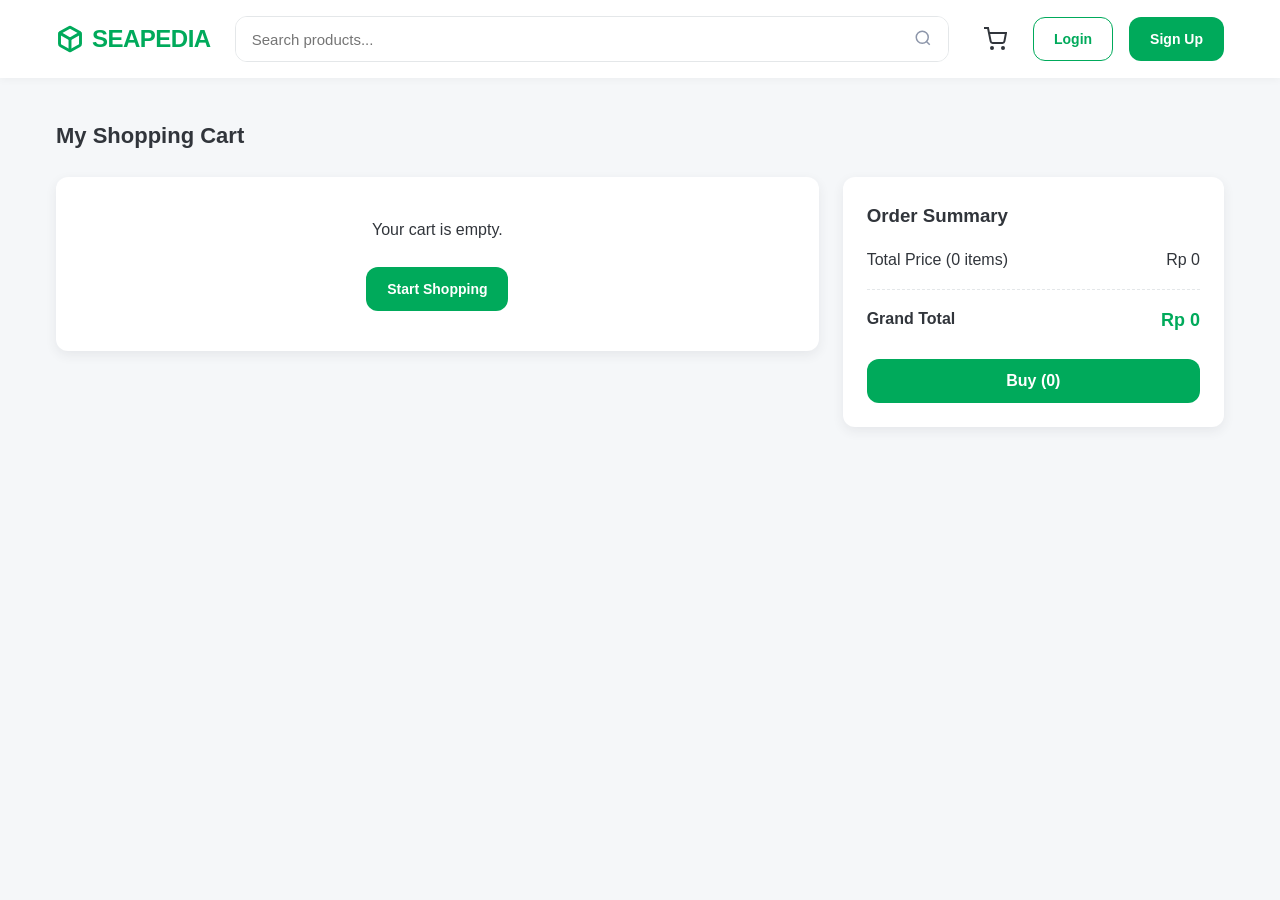
==== cart.html @ 8e96578d "Complete SEAPEDIA Ecommerce Website Implementation" ====
<!DOCTYPE html>
<html lang="en">
<head>
    <meta charset="UTF-8">
    <meta name="viewport" content="width=device-width, initial-scale=1.0">
    <title>Shopping Cart - SEAPEDIA</title>
    <link rel="stylesheet" href="css/style.css">
    <link rel="stylesheet" href="css/cart.css">
</head>
<body>
    <nav class="navbar">
        <div class="container nav-container">
            <a href="index.html" class="navbar-brand">
                <svg width="28" height="28" viewBox="0 0 24 24" fill="none" stroke="currentColor" stroke-width="2.5" stroke-linecap="round" stroke-linejoin="round"><path d="M21 16V8a2 2 0 0 0-1-1.73l-7-4a2 2 0 0 0-2 0l-7 4A2 2 0 0 0 3 8v8a2 2 0 0 0 1 1.73l7 4a2 2 0 0 0 2 0l7-4A2 2 0 0 0 21 16z"></path><polyline points="3.27 6.96 12 12.01 20.73 6.96"></polyline><line x1="12" y1="22.08" x2="12" y2="12"></line></svg>
                SEAPEDIA
            </a>
            <div class="search-bar">
                <input type="text" placeholder="Search products...">
                <button><svg width="18" height="18" viewBox="0 0 24 24" fill="none" stroke="currentColor" stroke-width="2"><circle cx="11" cy="11" r="8"></circle><line x1="21" y1="21" x2="16.65" y2="16.65"></line></svg></button>
            </div>
            <div class="nav-actions" id="nav-links">
                <button class="btn btn-outline" data-href="index.html">Back to Home</button>
            </div>
        </div>
    </nav>

    <main class="container" style="margin-top: 40px; margin-bottom: 40px;">
        <h1 class="section-title mb-4">My Shopping Cart</h1>
        
        <div class="cart-container">
            <!-- Cart Items List -->
            <div id="cart-items-container">
                <!-- Injected dynamically by cart.js -->
            </div>

            <!-- Cart Summary -->
            <div class="cart-summary">
                <h3 style="margin-bottom: 16px;">Order Summary</h3>
                <div class="flex justify-between mb-2">
                    <span class="text-muted" id="summary-items-text">Total Price (0 items)</span>
                    <span id="summary-price-text">Rp 0</span>
                </div>
                <hr style="border:none; border-top:1px dashed var(--border-color); margin: 16px 0;">
                <div class="flex justify-between mb-4">
                    <span style="font-weight:800;">Grand Total</span>
                    <span style="font-weight:800; font-size:18px; color:var(--primary-color);" id="grand-total-text">Rp 0</span>
                </div>
                
                <button class="btn btn-primary" style="width: 100%; font-size: 16px;" id="checkout-btn" data-href="checkout.html">Proceed to Checkout</button>
            </div>
        </div>
    </main>

    <script src="js/style.js"></script>
    <script src="js/cart.js"></script>
</body>
</html>
---- css/style.css ----
:root {
  --primary-color: #00aa5b; /* Tokopedia-like Green */
  --primary-hover: #008f4c;
  --primary-active: #007a41;
  --secondary-color: #e8f5e9;
  --background-light: #f5f7f9;
  --background-white: #ffffff;
  --text-dark: #31353b;
  --text-light: #ffffff;
  --text-muted: #8d96aa;
  --border-color: #e4e7e9;
  --border-radius: 12px;
  --transition: all 0.25s cubic-bezier(0.4, 0, 0.2, 1);
  --box-shadow: 0 4px 12px rgba(49,53,59,0.08);
  --box-shadow-hover: 0 8px 24px rgba(49,53,59,0.12);
  --focus-ring: 0 0 0 4px rgba(0, 170, 91, 0.2);
}

* {
  margin: 0;
  padding: 0;
  box-sizing: border-box;
  font-family: 'Inter', -apple-system, BlinkMacSystemFont, 'Segoe UI', Roboto, Helvetica, Arial, sans-serif;
  -webkit-font-smoothing: antialiased;
}

body {
  background-color: var(--background-light);
  color: var(--text-dark);
  line-height: 1.6;
  min-height: 100vh;
  display: flex;
  flex-direction: column;
}

a {
  color: var(--primary-color);
  text-decoration: none;
  transition: var(--transition);
}
a:hover {
  color: var(--primary-hover);
}
a:focus-visible {
  outline: none;
  border-radius: 4px;
  box-shadow: var(--focus-ring);
}

/* Utilities */
.container {
  width: 100%;
  max-width: 1200px;
  margin: 0 auto;
  padding: 0 16px;
}
.flex { display: flex; }
.align-center { align-items: center; }
.justify-between { justify-content: space-between; }
.gap-2 { gap: 8px; }
.gap-3 { gap: 16px; }
.mt-3 { margin-top: 16px; }
.mt-4 { margin-top: 24px; }
.mb-2 { margin-bottom: 8px; }
.mb-4 { margin-bottom: 24px; }

/* Main Navbar - HCI: High visibility, easy reach */
.navbar {
  background: var(--background-white);
  padding: 16px 0;
  position: sticky;
  top: 0;
  z-index: 1000;
  box-shadow: 0 2px 8px rgba(0,0,0,0.04);
}

.nav-container {
  display: flex;
  align-items: center;
  gap: 24px;
}

.navbar-brand {
  font-size: 24px;
  font-weight: 800;
  color: var(--primary-color);
  display: flex;
  align-items: center;
  gap: 8px;
  letter-spacing: -0.5px;
  transition: transform 0.2s;
}
.navbar-brand:hover {
  transform: scale(1.02);
}

/* HCI: Large touch target, clear affordance */
.search-bar {
  flex-grow: 1;
  display: flex;
  align-items: center;
  border: 1.5px solid var(--border-color);
  border-radius: 12px;
  overflow: hidden;
  background: var(--background-white);
  transition: var(--transition);
}
.search-bar:focus-within {
  border-color: var(--primary-color);
  box-shadow: var(--focus-ring);
}

.search-bar input {
  flex-grow: 1;
  padding: 12px 16px;
  border: none;
  outline: none;
  font-size: 15px;
  min-height: 44px; /* Touch target size */
}

.search-bar button {
  background: var(--background-white);
  border: none;
  padding: 0 16px;
  height: 44px;
  cursor: pointer;
  color: var(--text-muted);
  transition: var(--transition);
}
.search-bar button:hover {
  color: var(--primary-color);
  background: var(--secondary-color);
}

.nav-actions {
  display: flex;
  align-items: center;
  gap: 16px;
}

/* HCI: Interactive Cart with clear feedback */
.cart-icon {
  position: relative;
  font-size: 20px;
  color: var(--text-dark);
  cursor: pointer;
  padding: 8px;
  border-radius: 50%;
  transition: var(--transition);
  display: flex;
  align-items: center;
  justify-content: center;
  height: 44px;
  width: 44px;
}
.cart-icon:hover {
  background: var(--secondary-color);
  color: var(--primary-color);
}

.cart-badge {
  position: absolute;
  top: 4px;
  right: 2px;
  background: #ef144a;
  color: white;
  font-size: 10px;
  font-weight: bold;
  min-width: 18px;
  height: 18px;
  display: flex;
  align-items: center;
  justify-content: center;
  border-radius: 9px;
  border: 2px solid white;
}

/* Buttons - HCI: Clear states, large enough to tap */
.btn {
  padding: 10px 20px;
  border-radius: var(--border-radius);
  border: 1.5px solid transparent;
  cursor: pointer;
  font-weight: 600;
  font-size: 14px;
  transition: var(--transition);
  display: inline-flex;
  align-items: center;
  justify-content: center;
  min-height: 44px; /* HCI touch target */
}
.btn:focus-visible {
  outline: none;
  box-shadow: var(--focus-ring);
}
.btn:active {
  transform: scale(0.97);
}
.btn-primary {
  background-color: var(--primary-color);
  color: var(--text-light);
}
.btn-primary:hover {
  background-color: var(--primary-hover);
  box-shadow: 0 4px 12px rgba(0, 170, 91, 0.2);
}
.btn-primary:active {
  background-color: var(--primary-active);
}
.btn-outline {
  background-color: transparent;
  color: var(--primary-color);
  border-color: var(--primary-color);
}
.btn-outline:hover {
  background-color: var(--secondary-color);
}

/* Category Nav - HCI: Horizontal scroll on mobile */
.category-nav {
  background: var(--background-white);
  padding: 16px 0;
  border-bottom: 1px solid var(--border-color);
  margin-bottom: 24px;
  box-shadow: 0 1px 3px rgba(0,0,0,0.02);
}
.category-list {
  display: flex;
  gap: 24px;
  list-style: none;
  font-size: 14px;
  font-weight: 500;
  color: var(--text-muted);
  overflow-x: auto;
  -webkit-overflow-scrolling: touch; /* smooth scroll on iOS */
  scrollbar-width: none; /* hide scrollbar firefox */
}
.category-list::-webkit-scrollbar { display: none; }
.category-list li {
  white-space: nowrap;
}
.category-list li a {
  color: var(--text-muted);
  padding: 8px 12px;
  border-radius: 20px;
  transition: var(--transition);
}
.category-list li a:hover, .category-list li a:focus-visible {
  background: var(--secondary-color);
  color: var(--primary-color);
}

/* Promo Banners */
.promo-banner {
  background: linear-gradient(135deg, #00aa5b 0%, #007a41 100%);
  border-radius: 16px;
  height: auto;
  min-height: 250px;
  display: flex;
  align-items: center;
  padding: 40px;
  color: white;
  margin-bottom: 32px;
  box-shadow: 0 8px 20px rgba(0, 170, 91, 0.2);
  position: relative;
  overflow: hidden;
}
.promo-banner::after {
  content: '';
  position: absolute;
  top: 0; right: 0; bottom: 0; left: 0;
  background: url('data:image/svg+xml;utf8,<svg width="100" height="100" viewBox="0 0 100 100" xmlns="http://www.w3.org/2000/svg"><circle cx="50" cy="50" r="40" fill="rgba(255,255,255,0.05)"/></svg>') repeat;
  background-size: 200px;
  opacity: 0.5;
  pointer-events: none;
}
.promo-banner > div {
  position: relative;
  z-index: 1;
}
.promo-banner h2 { font-size: 36px; margin-bottom: 12px; font-weight: 800; letter-spacing: -0.5px;}
.promo-banner p { font-size: 18px; opacity: 0.9; }

/* Product Grid */
.section-title {
  font-size: 22px;
  font-weight: 800;
  margin-bottom: 16px;
  color: var(--text-dark);
}

.product-grid {
  display: grid;
  grid-template-columns: repeat(auto-fill, minmax(200px, 1fr));
  gap: 20px;
}

/* Product Card - HCI: Elevation on hover, clear click target */
.product-card {
  background: var(--background-white);
  border-radius: var(--border-radius);
  box-shadow: var(--box-shadow);
  overflow: hidden;
  transition: var(--transition);
  cursor: pointer;
  display: flex;
  flex-direction: column;
  border: 1px solid transparent;
  position: relative;
}
.product-card:hover, .product-card:focus-within {
  box-shadow: var(--box-shadow-hover);
  transform: translateY(-4px);
  border-color: var(--border-color);
}
.product-card:active {
  transform: translateY(-2px);
}
.product-image {
  width: 100%;
  height: 200px;
  object-fit: cover;
  background-color: #f0f0f0;
  background-size: cover;
  background-position: center;
}
.product-info {
  padding: 16px;
  flex-grow: 1;
  display: flex;
  flex-direction: column;
}
.product-title {
  font-size: 14px;
  color: var(--text-dark);
  display: -webkit-box;
  -webkit-line-clamp: 2;
  -webkit-box-orient: vertical;
  overflow: hidden;
  margin-bottom: 8px;
  line-height: 1.5;
  font-weight: 400;
}
.product-price {
  font-size: 18px;
  font-weight: 800;
  color: var(--text-dark);
  margin-bottom: 4px;
}
.store-info {
  font-size: 13px;
  color: var(--text-muted);
  display: flex;
  align-items: center;
  gap: 6px;
  margin-top: auto;
  padding-top: 12px;
}

/* Modals - HCI: smooth entry, clear focus trap */
.modal-overlay {
  position: fixed;
  top: 0; left: 0; right: 0; bottom: 0;
  background: rgba(0, 0, 0, 0.5);
  backdrop-filter: blur(4px);
  display: flex;
  justify-content: center;
  align-items: center;
  z-index: 2000;
  opacity: 0;
  pointer-events: none;
  transition: opacity 0.3s ease;
}
.modal-overlay.active {
  opacity: 1;
  pointer-events: all;
}
.modal-content {
  background: white;
  padding: 32px;
  border-radius: 16px;
  width: 90%;
  max-width: 420px;
  position: relative;
  box-shadow: 0 20px 40px rgba(0,0,0,0.2);
  transform: translateY(20px);
  transition: transform 0.3s cubic-bezier(0.175, 0.885, 0.32, 1.275);
}
.modal-overlay.active .modal-content {
  transform: translateY(0);
}
.form-group { margin-bottom: 20px; text-align: left; }
.form-group label { display: block; margin-bottom: 8px; font-size: 14px; font-weight: 600; color: var(--text-dark);}
.form-control {
  width: 100%;
  padding: 12px 16px;
  border: 1.5px solid var(--border-color);
  border-radius: 10px;
  font-size: 15px;
  transition: var(--transition);
}
.form-control:focus { outline: none; border-color: var(--primary-color); box-shadow: var(--focus-ring); }

/* Responsive & Mobile Optimization (HCI) */
@media (max-width: 768px) {
  .nav-container {
    flex-wrap: wrap;
    justify-content: space-between;
    gap: 12px;
  }
  .search-bar {
    order: 3;
    width: 100%;
    margin-top: 4px;
  }
  .navbar-brand {
    font-size: 22px;
  }
  .nav-actions {
    gap: 8px;
  }
  .btn {
    padding: 8px 16px;
  }
  
  .product-grid {
    grid-template-columns: repeat(auto-fill, minmax(150px, 1fr));
    gap: 12px;
  }
  .product-image {
    height: 150px;
  }
  .product-info {
    padding: 12px;
  }
  .product-price {
    font-size: 16px;
  }
  
  .promo-banner {
    flex-direction: column;
    padding: 32px 24px;
    text-align: center;
  }
  .promo-banner h2 { font-size: 28px; }
  
  .modal-content {
    padding: 24px;
  }
}

/* Scroll Trigger Animations */
.scroll-animate {
  opacity: 0;
  transform: translateY(30px);
  transition: opacity 0.6s cubic-bezier(0.165, 0.84, 0.44, 1), transform 0.6s cubic-bezier(0.165, 0.84, 0.44, 1);
  will-change: opacity, transform;
}
.scroll-animate.visible {
  opacity: 1;
  transform: translateY(0);
}

/* Animista slide-fwd-center */
@keyframes slide-fwd-center {
  0% { transform: translateZ(0) scale(1); box-shadow: var(--box-shadow); }
  100% { transform: translateZ(50px) scale(1.03); box-shadow: var(--box-shadow-hover); }
}
.slide-fwd-hover {
  transition: all 0.4s cubic-bezier(0.250, 0.460, 0.450, 0.940);
}
.slide-fwd-hover:hover {
  animation: slide-fwd-center 0.4s cubic-bezier(0.250, 0.460, 0.450, 0.940) both;
  z-index: 10;
}
---- css/cart.css ----
/* Cart Page Specific Styles */
.cart-container {
    display: grid;
    grid-template-columns: 2fr 1fr;
    gap: 24px;
    margin-top: 24px;
    align-items: start;
}
.cart-item {
    display: flex;
    gap: 16px;
    padding: 16px;
    background: var(--background-white);
    border-radius: var(--border-radius);
    box-shadow: var(--box-shadow);
    margin-bottom: 16px;
    transition: var(--transition);
}
.cart-item:hover {
    box-shadow: var(--box-shadow-hover);
}
.cart-item img {
    width: 100px;
    height: 100px;
    object-fit: cover;
    border-radius: 8px;
}
.cart-item-info {
    flex-grow: 1;
    display: flex;
    flex-direction: column;
}
.qty-controls {
    display: flex;
    align-items: center;
    gap: 12px;
    margin-top: auto;
}
.qty-btn {
    width: 32px;
    height: 32px;
    border-radius: 50%;
    border: 1px solid var(--border-color);
    background: var(--background-white);
    cursor: pointer;
    display: flex;
    align-items: center;
    justify-content: center;
    font-weight: bold;
    transition: var(--transition);
}
.qty-btn:hover {
    background: var(--secondary-color);
    color: var(--primary-color);
    border-color: var(--primary-color);
}
.cart-summary {
    background: var(--background-white);
    padding: 24px;
    border-radius: var(--border-radius);
    box-shadow: var(--box-shadow);
    position: sticky;
    top: 90px;
}
@media (max-width: 768px) {
    .cart-container { grid-template-columns: 1fr; }
    .cart-item { flex-direction: column; }
    .cart-item img { width: 100%; height: 200px; }
}\n
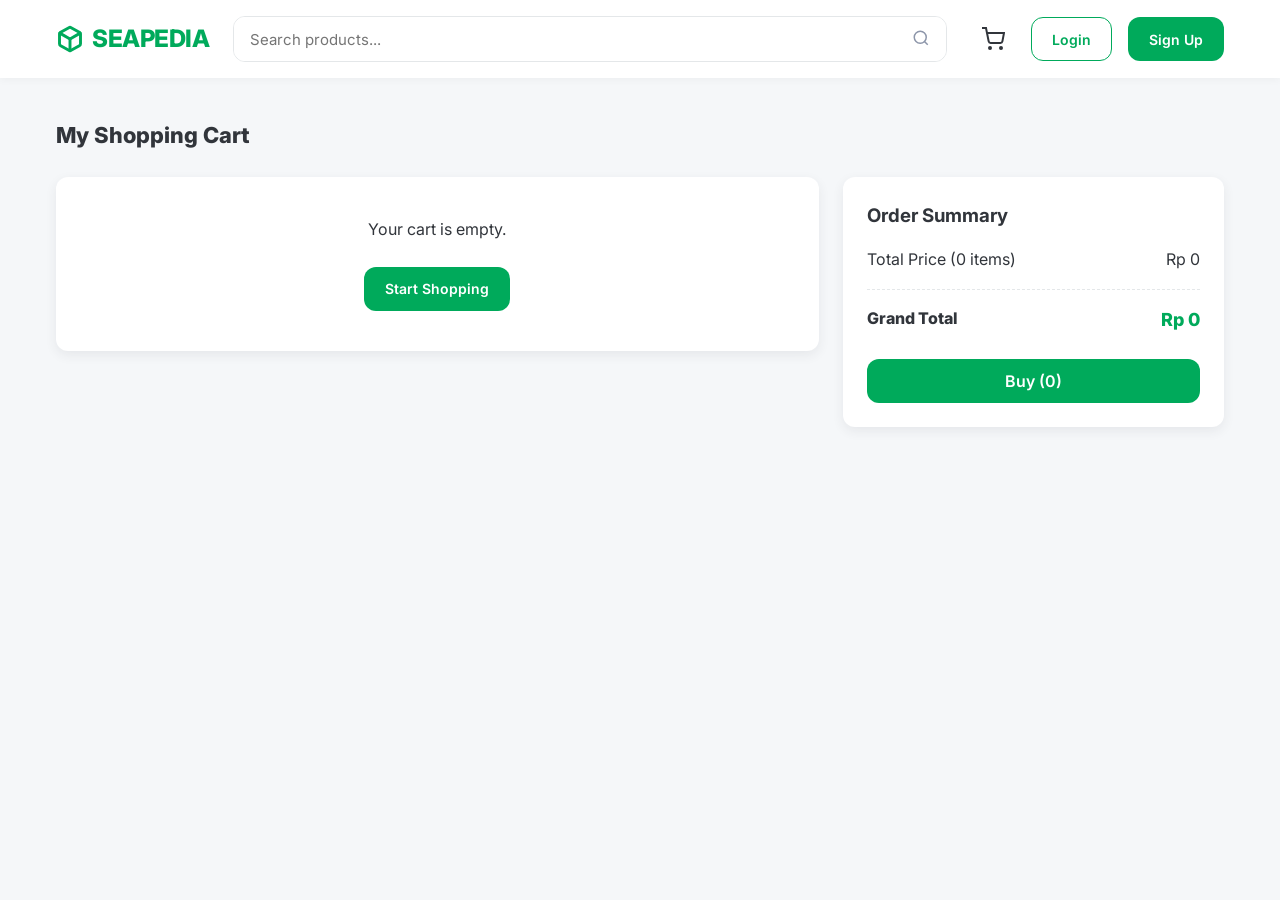
==== commit b40e4507: "Add motion layer: animations, skeleton loaders, ripple, scroll-reveal, floating cart FAB, toast upgr" ====
--- a/cart.html
+++ b/cart.html
@@ -6,6 +6,7 @@
     <title>Shopping Cart - SEAPEDIA</title>
     <link rel="stylesheet" href="css/style.css">
     <link rel="stylesheet" href="css/cart.css">
+    <link rel="stylesheet" href="css/motion.css">
 </head>
 <body>
     <nav class="navbar">
@@ -53,5 +54,6 @@
 
     <script src="js/style.js"></script>
     <script src="js/cart.js"></script>
+    <script src="js/motion.js"></script>
 </body>
 </html>
--- a/css/style.css
+++ b/css/style.css
@@ -474,3 +474,45 @@
   animation: slide-fwd-center 0.4s cubic-bezier(0.250, 0.460, 0.450, 0.940) both;
   z-index: 10;
 }
+
+/* === RESPONSIVE DESIGN (MOBILE) === */
+@media (max-width: 768px) {
+    div[style*="display: grid"] {
+        grid-template-columns: 1fr !important;
+        gap: 16px !important;
+    }
+    .nav-container {
+        flex-direction: column;
+        gap: 12px;
+        align-items: flex-start !important;
+    }
+    .search-bar {
+        width: 100% !important;
+        max-width: 100% !important;
+    }
+    .nav-actions {
+        width: 100%;
+        justify-content: space-between;
+    }
+    .category-nav ul {
+        padding-bottom: 12px;
+    }
+    .promo-banner h2 {
+        font-size: 28px !important;
+    }
+    .promo-banner p {
+        font-size: 16px !important;
+    }
+    .product-grid {
+        grid-template-columns: repeat(auto-fill, minmax(140px, 1fr)) !important;
+        gap: 12px !important;
+    }
+    .flex.justify-between {
+        flex-direction: column;
+        align-items: flex-start !important;
+        gap: 12px;
+    }
+    .container {
+        padding: 0 16px;
+    }
+}
--- a/css/cart.css
+++ b/css/cart.css
@@ -66,4 +66,4 @@
     .cart-container { grid-template-columns: 1fr; }
     .cart-item { flex-direction: column; }
     .cart-item img { width: 100%; height: 200px; }
-}\n+}
--- a/css/motion.css
+++ b/css/motion.css
@@ -0,0 +1,321 @@
+/* ============================================================
+   SEAPEDIA – Life & Motion Layer (purely additive, no overrides)
+   ============================================================ */
+
+/* ── Google Font upgrade ── */
+@import url('https://fonts.googleapis.com/css2?family=Inter:wght@400;500;600;700;800&display=swap');
+
+/* ── Page-entry fade-in ── */
+@keyframes seap-page-in {
+  from { opacity: 0; transform: translateY(12px); }
+  to   { opacity: 1; transform: translateY(0); }
+}
+body {
+  animation: seap-page-in 0.45s cubic-bezier(0.22, 1, 0.36, 1) both;
+}
+
+/* ── Skeleton loader ── */
+@keyframes seap-shimmer {
+  0%   { background-position: -600px 0; }
+  100% { background-position: 600px 0; }
+}
+.skeleton {
+  background: linear-gradient(90deg, #f0f0f0 25%, #e8e8e8 50%, #f0f0f0 75%);
+  background-size: 600px 100%;
+  animation: seap-shimmer 1.4s infinite linear;
+  border-radius: 8px;
+}
+.skeleton-card {
+  background: white;
+  border-radius: 12px;
+  overflow: hidden;
+  box-shadow: var(--box-shadow);
+}
+.skeleton-img  { height: 200px; }
+.skeleton-text { height: 14px; margin: 14px 16px 6px; width: 70%; }
+.skeleton-text.short { width: 40%; margin-top: 0; }
+.skeleton-text.price { height: 20px; width: 55%; margin-top: 8px; }
+
+/* ── Ripple on every .btn ── */
+.btn { overflow: hidden; position: relative; }
+.btn .ripple {
+  position: absolute;
+  border-radius: 50%;
+  transform: scale(0);
+  background: rgba(255,255,255,0.35);
+  animation: seap-ripple 0.55s linear;
+  pointer-events: none;
+}
+@keyframes seap-ripple {
+  to { transform: scale(4); opacity: 0; }
+}
+
+/* ── Product card: image zoom on hover ── */
+.product-card .product-image {
+  transition: transform 0.45s cubic-bezier(0.22, 1, 0.36, 1),
+              filter 0.45s ease;
+  will-change: transform;
+}
+.product-card:hover .product-image {
+  transform: scale(1.06);
+  filter: brightness(1.04);
+}
+
+/* ── Product card: floating badge for "New" items ── */
+.product-card .badge-new {
+  position: absolute;
+  top: 10px;
+  left: 10px;
+  background: linear-gradient(135deg, #00aa5b, #007a41);
+  color: white;
+  font-size: 11px;
+  font-weight: 700;
+  padding: 3px 10px;
+  border-radius: 20px;
+  letter-spacing: 0.5px;
+  text-transform: uppercase;
+  box-shadow: 0 2px 8px rgba(0,170,91,0.4);
+  animation: seap-badge-pop 0.4s cubic-bezier(0.22, 1, 0.36, 1) both;
+}
+@keyframes seap-badge-pop {
+  from { transform: scale(0) rotate(-10deg); opacity: 0; }
+  to   { transform: scale(1) rotate(0);     opacity: 1; }
+}
+
+/* ── Cart icon pulse when item added ── */
+@keyframes seap-cart-pulse {
+  0%   { transform: scale(1); }
+  30%  { transform: scale(1.35); }
+  60%  { transform: scale(0.92); }
+  100% { transform: scale(1); }
+}
+.cart-icon.pulse { animation: seap-cart-pulse 0.5s cubic-bezier(0.36, 0.07, 0.19, 0.97); }
+
+/* ── Cart badge bounce ── */
+@keyframes seap-badge-bounce {
+  0%,100% { transform: translateY(0); }
+  40%     { transform: translateY(-5px); }
+  70%     { transform: translateY(-2px); }
+}
+.cart-badge { animation: seap-badge-bounce 0.5s ease 0.1s both; }
+
+/* ── Upgraded Toast (slides in from bottom-right) ── */
+#toast-container {
+  position: fixed;
+  bottom: 28px;
+  right: 28px;
+  z-index: 9999;
+  display: flex;
+  flex-direction: column;
+  gap: 10px;
+  pointer-events: none;
+}
+#toast-container > div {
+  pointer-events: auto;
+  min-width: 220px;
+  max-width: 340px;
+  padding: 14px 20px;
+  border-radius: 12px;
+  font-size: 14px;
+  font-weight: 500;
+  box-shadow: 0 8px 24px rgba(0,0,0,0.18);
+  display: flex;
+  align-items: center;
+  gap: 10px;
+  animation: seap-toast-in 0.35s cubic-bezier(0.22, 1, 0.36, 1) both;
+}
+@keyframes seap-toast-in {
+  from { opacity: 0; transform: translateX(60px) scale(0.92); }
+  to   { opacity: 1; transform: translateX(0)    scale(1); }
+}
+@keyframes seap-toast-out {
+  to { opacity: 0; transform: translateX(60px) scale(0.92); }
+}
+
+/* ── Scroll-reveal (replaces old scroll-animate) ── */
+.scroll-animate {
+  opacity: 0;
+  transform: translateY(28px);
+  transition: opacity 0.55s cubic-bezier(0.22, 1, 0.36, 1),
+              transform 0.55s cubic-bezier(0.22, 1, 0.36, 1);
+}
+.scroll-animate.visible {
+  opacity: 1;
+  transform: translateY(0);
+}
+
+/* Stagger children inside a reveal container */
+.scroll-stagger > *:nth-child(1) { transition-delay: 0.05s; }
+.scroll-stagger > *:nth-child(2) { transition-delay: 0.10s; }
+.scroll-stagger > *:nth-child(3) { transition-delay: 0.15s; }
+.scroll-stagger > *:nth-child(4) { transition-delay: 0.20s; }
+.scroll-stagger > *:nth-child(5) { transition-delay: 0.25s; }
+.scroll-stagger > *:nth-child(6) { transition-delay: 0.30s; }
+.scroll-stagger > *:nth-child(7) { transition-delay: 0.35s; }
+.scroll-stagger > *:nth-child(8) { transition-delay: 0.40s; }
+
+/* ── Promo banner: animated shimmer overlay ── */
+@keyframes seap-promo-shine {
+  0%   { left: -100%; }
+  50%  { left: 100%; }
+  100% { left: 100%; }
+}
+.promo-banner {
+  position: relative;
+  overflow: hidden;
+}
+.promo-banner::before {
+  content: '';
+  position: absolute;
+  top: 0; left: -100%;
+  width: 60%;
+  height: 100%;
+  background: linear-gradient(120deg, transparent, rgba(255,255,255,0.12), transparent);
+  animation: seap-promo-shine 3.5s ease infinite;
+  pointer-events: none;
+  z-index: 2;
+}
+
+/* ── Navbar: logo shimmer on hover ── */
+@keyframes seap-logo-shine {
+  0%   { background-position: -200px; }
+  100% { background-position: 400px; }
+}
+.navbar-brand:hover {
+  background: linear-gradient(90deg, var(--primary-color) 30%, #a8f0c6 50%, var(--primary-color) 70%);
+  background-size: 400px;
+  -webkit-background-clip: text;
+  -webkit-text-fill-color: transparent;
+  animation: seap-logo-shine 1.2s linear infinite;
+}
+
+/* ── Category pill: active indicator ── */
+.category-list li a.active {
+  background: var(--primary-color);
+  color: white !important;
+  font-weight: 700;
+}
+
+/* ── Input focus: gentle glow ── */
+.form-control:focus,
+.search-bar:focus-within {
+  border-color: var(--primary-color);
+  box-shadow: 0 0 0 3px rgba(0, 170, 91, 0.18);
+}
+
+/* ── Page-section fade-up (used on hero, categories, product sections) ── */
+@keyframes seap-fade-up {
+  from { opacity: 0; transform: translateY(20px); }
+  to   { opacity: 1; transform: translateY(0); }
+}
+.fade-up       { animation: seap-fade-up 0.5s cubic-bezier(0.22,1,0.36,1) both; }
+.fade-up-d1    { animation-delay: 0.08s; }
+.fade-up-d2    { animation-delay: 0.16s; }
+.fade-up-d3    { animation-delay: 0.24s; }
+.fade-up-d4    { animation-delay: 0.32s; }
+
+/* ── Product grid: stagger card entrance ── */
+@keyframes seap-card-in {
+  from { opacity: 0; transform: translateY(20px) scale(0.97); }
+  to   { opacity: 1; transform: translateY(0)    scale(1); }
+}
+.product-card {
+  animation: seap-card-in 0.4s cubic-bezier(0.22,1,0.36,1) both;
+}
+/* delay based on DOM order (1-12) — JS will set --card-idx */
+.product-card { animation-delay: calc(var(--card-idx, 0) * 0.06s); }
+
+/* ── Floating cart button (mobile) ── */
+#floating-cart {
+  display: none;
+  position: fixed;
+  bottom: 24px;
+  right: 24px;
+  width: 56px;
+  height: 56px;
+  border-radius: 50%;
+  background: var(--primary-color);
+  color: white;
+  box-shadow: 0 6px 20px rgba(0,170,91,0.45);
+  align-items: center;
+  justify-content: center;
+  cursor: pointer;
+  z-index: 800;
+  border: none;
+  transition: transform 0.2s, box-shadow 0.2s;
+}
+#floating-cart:hover { transform: scale(1.08); box-shadow: 0 10px 28px rgba(0,170,91,0.55); }
+#floating-cart-badge {
+  position: absolute;
+  top: 4px; right: 4px;
+  background: #ef144a;
+  color: white;
+  font-size: 10px;
+  font-weight: 700;
+  border-radius: 9px;
+  min-width: 18px;
+  height: 18px;
+  display: flex;
+  align-items: center;
+  justify-content: center;
+  border: 2px solid white;
+}
+@media (max-width: 768px) {
+  #floating-cart { display: flex; }
+}
+
+/* ── Stat cards (used in dashboard/admin) ── */
+.stat-card {
+  background: white;
+  border-radius: 14px;
+  padding: 24px;
+  box-shadow: var(--box-shadow);
+  transition: var(--transition);
+  border-left: 4px solid var(--primary-color);
+}
+.stat-card:hover {
+  transform: translateY(-3px);
+  box-shadow: var(--box-shadow-hover);
+}
+.stat-card .stat-value {
+  font-size: 28px;
+  font-weight: 800;
+  color: var(--primary-color);
+  margin: 8px 0 4px;
+}
+.stat-card .stat-label {
+  font-size: 13px;
+  color: var(--text-muted);
+  font-weight: 500;
+}
+
+/* ── Status badge colors ── */
+.status-badge {
+  display: inline-flex;
+  align-items: center;
+  gap: 5px;
+  padding: 4px 12px;
+  border-radius: 20px;
+  font-size: 12px;
+  font-weight: 600;
+  text-transform: capitalize;
+}
+.status-badge::before {
+  content: '';
+  width: 7px; height: 7px;
+  border-radius: 50%;
+  background: currentColor;
+  opacity: 0.8;
+}
+.status-pending    { background: #fff8e1; color: #f59e0b; }
+.status-packed     { background: #e3f2fd; color: #1976d2; }
+.status-shipped    { background: #fff3e0; color: #f97316; }
+.status-delivered  { background: #e8f5e9; color: #00aa5b; }
+.status-cancelled  { background: #fce4ec; color: #d32f2f; }
+
+/* ── Number counter animation (for stat values) ── */
+@keyframes seap-count-up {
+  from { opacity: 0; transform: translateY(8px); }
+  to   { opacity: 1; transform: translateY(0); }
+}
+.stat-value { animation: seap-count-up 0.5s ease both; }
